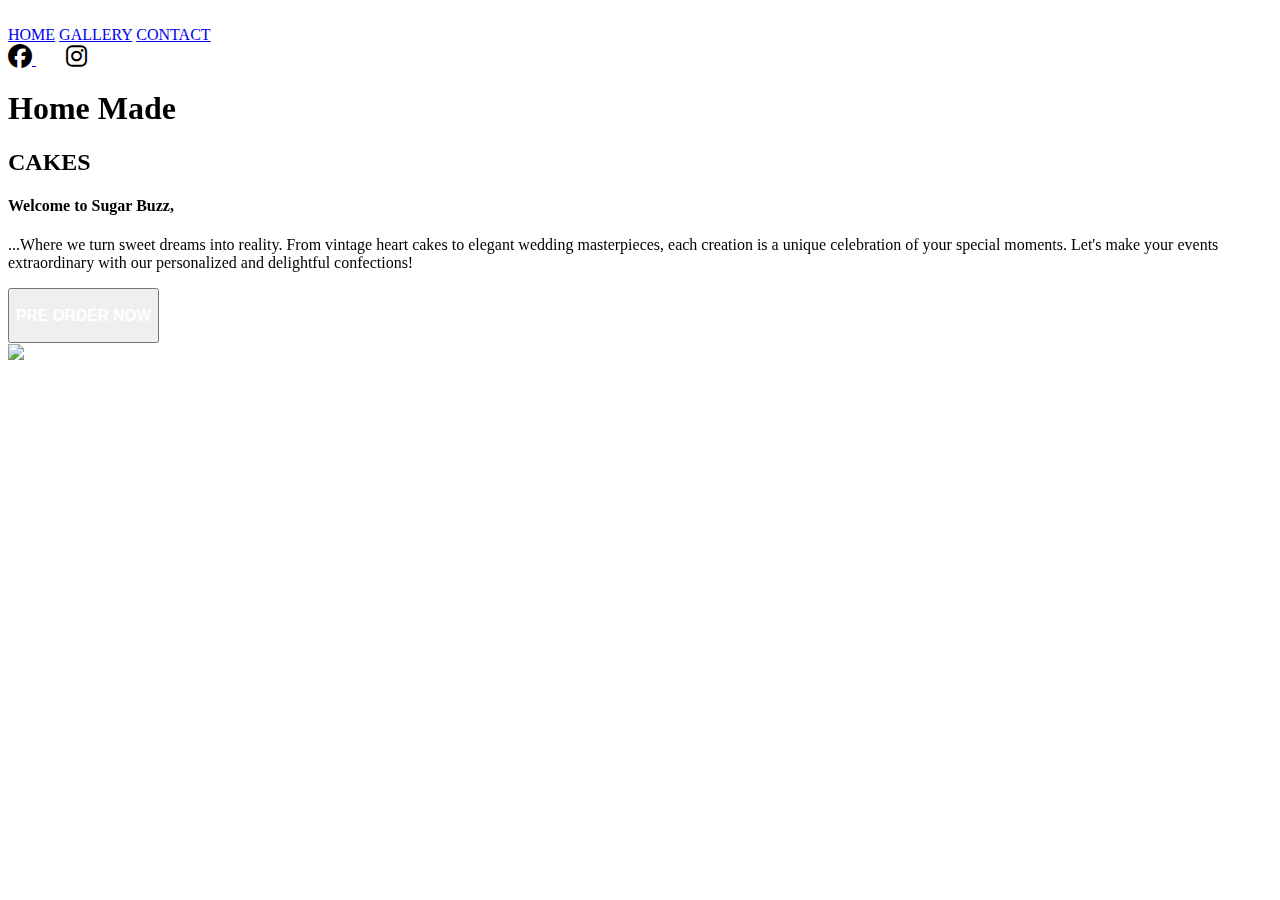
==== index.html @ 29b6a09b "Add files via upload" ====
<!DOCTYPE html>
<html lang="en">

<head>
    <meta charset="UTF-8">
    <meta name="viewport" content="width=device-width, initial-scale=1.0">
    <link rel="stylesheet" href="https://cdnjs.cloudflare.com/ajax/libs/font-awesome/6.5.1/css/all.min.css">
    <link rel="stylesheet" href="https://unpkg.com/aos@next/dist/aos.css" />
    <link rel="stylesheet" href="style.css">
    <title>Sugar Buzz</title>
    <link rel="icon" href="sugarbuzzlogotransparent.jpg.png" type="image/png">
</head>

<body>
    <nav>
        <div class="container">
            <div class="logo">
                <img src="sugarbuzzlogotransparent.jpg.png" alt="">
            </div>
            <div class="links">
                <a href="index.html">HOME</a>
                <a href="gallery.html">GALLERY</a>
                <a href="contact.html">CONTACT</a>
            </div>
            <div class="social-media">
                <a href="https://www.facebook.com/sugarbuzzes" target="_blank" rel="noopener noreferrer"
                    style="margin-right: 30px;">
                    <i class="fab fa-facebook" style="font-size: 24px; color: black;"></i>
                </a>
                <a href="https://www.instagram.com/sugarbuzzes/" target="_blank" rel="noopener noreferrer"
                    style="margin-right: 30px;">
                    <i class="fab fa-instagram" style="font-size: 24px; color: black;"></i>
                </a>
            </div>
        </div>
    </nav>
    <section>
        <div class="content">
            <div class="main-content">
                <h1 data-aos="fade-right" data-aos-duration="2000" class="home-made">Home Made </h1>
                <h2 data-aos="fade-left" data-aos-duration="2000" data-aos-delay="200">CAKES</h2>
                <h4 data-aos="fade-right" data-aos-duration="2000" data-aos-delay="400">Welcome to Sugar Buzz,</h4>
                <p class="main-" data-aos="flip-down" data-aos-duration="2000" data-aos-delay="600"
                    class="centered-paragraph">
                    ...Where we turn sweet dreams into reality. From vintage heart cakes to elegant
                    wedding masterpieces, each creation is a unique celebration of your special moments. Let's make
                    your
                    events extraordinary with our personalized and delightful confections!</p>
                <div class="order">
                    <button data-aos="zoom-in-left" data-aos-duration="2000" data-aos-delay="800">
                        <h3 class="preordernow" style="font-weight: bold; color: rgb(255, 255, 255);"><a
                                href="https://www.facebook.com/sugarbuzzes" target="_blank" rel="noopener noreferrer"
                                style="text-decoration: none; color: inherit;">PRE ORDER
                                NOW</a></h3>
                    </button>
                </div>
            </div>
            <div class="image">
                <img src="sugarbuzzlogotransparent.jpg.png" data-aos="zoom-in" data-aos-duration="2000">
            </div>
        </div>
    </section>
    <script src="https://unpkg.com/aos@next/dist/aos.js"></script>
    <script>
        AOS.init({
            offset: 1
        });
    </script>
</body>

</html>
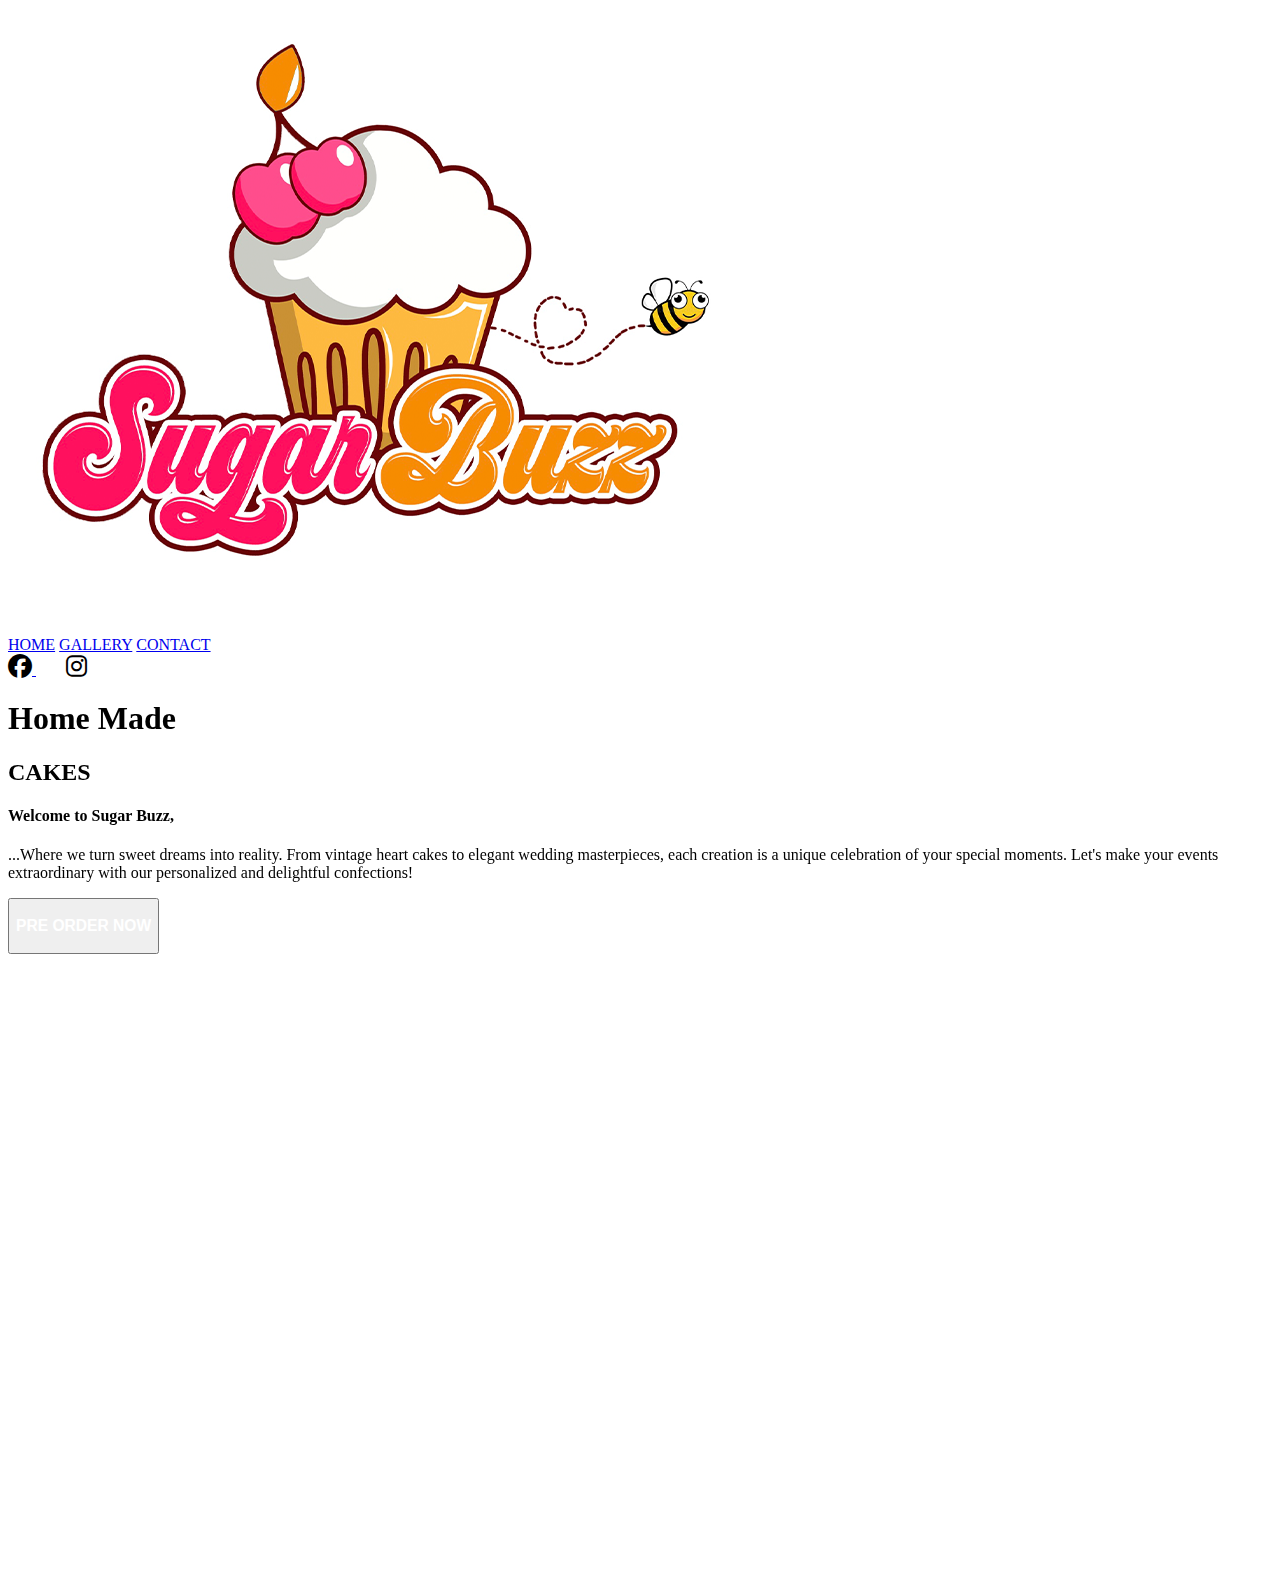
==== commit 08ab05ec: "Update index.html" ====
--- a/index.html
+++ b/index.html
@@ -8,14 +8,14 @@
     <link rel="stylesheet" href="https://unpkg.com/aos@next/dist/aos.css" />
     <link rel="stylesheet" href="style.css">
     <title>Sugar Buzz</title>
-    <link rel="icon" href="sugarbuzzlogotransparent.jpg.png" type="image/png">
+    <link rel="icon" href="images/sugarbuzzlogotransparent.jpg.png" type="image/png">
 </head>
 
 <body>
     <nav>
         <div class="container">
             <div class="logo">
-                <img src="sugarbuzzlogotransparent.jpg.png" alt="">
+                <img src="images/sugarbuzzlogotransparent.jpg.png" alt="">
             </div>
             <div class="links">
                 <a href="index.html">HOME</a>
@@ -56,8 +56,8 @@
                 </div>
             </div>
             <div class="image">
-                <img src="sugarbuzzlogotransparent.jpg.png" data-aos="zoom-in" data-aos-duration="2000">
-            </div>
+                <img src="images/sugarbuzzlogotransparent.jpg.png" data-aos="zoom-in" data-aos-duration="2000">
+            </div> 
         </div>
     </section>
     <script src="https://unpkg.com/aos@next/dist/aos.js"></script>
@@ -68,4 +68,4 @@
     </script>
 </body>
 
-</html>+</html>
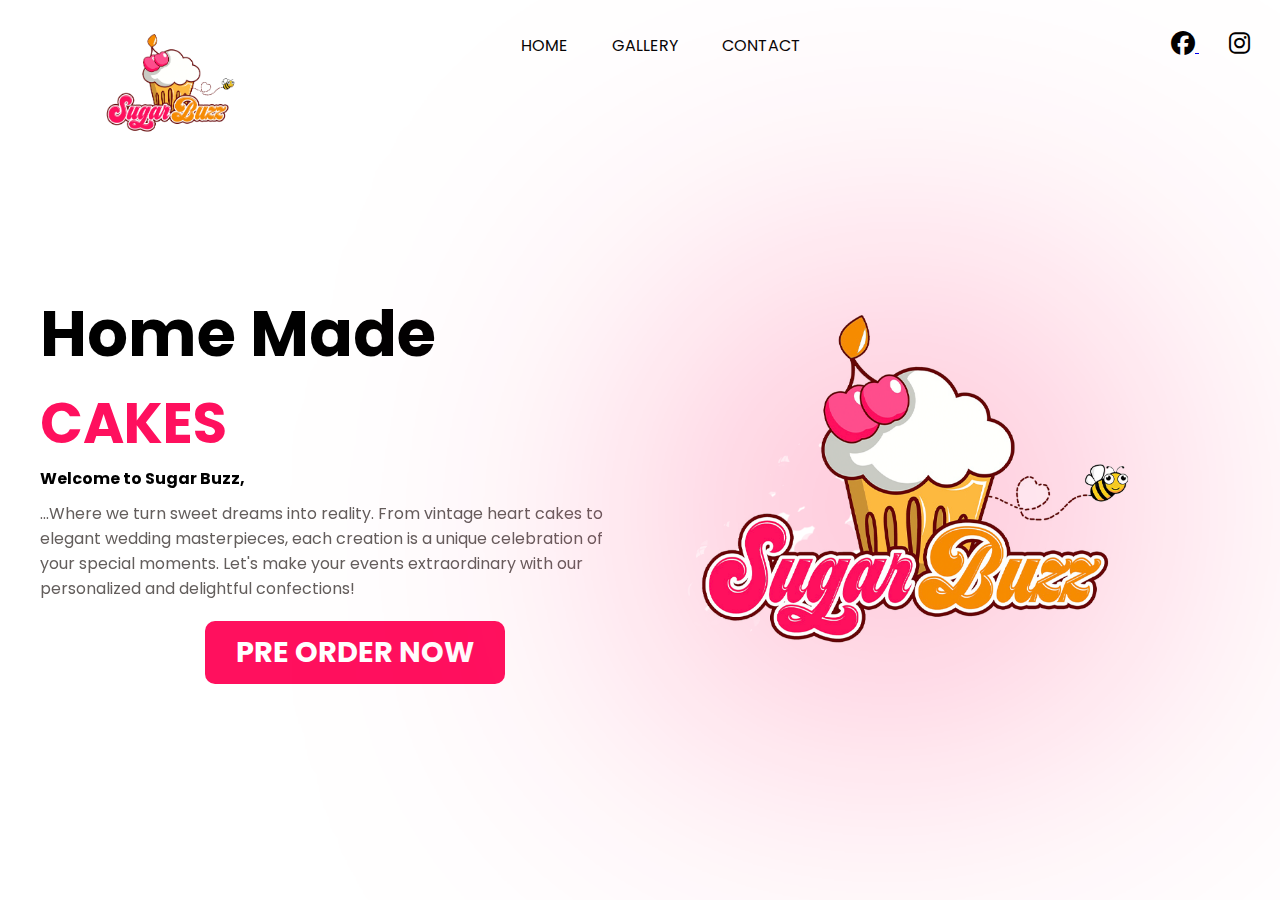
==== commit 642765cc: "Update index.html" ====
--- a/index.html
+++ b/index.html
@@ -6,7 +6,7 @@
     <meta name="viewport" content="width=device-width, initial-scale=1.0">
     <link rel="stylesheet" href="https://cdnjs.cloudflare.com/ajax/libs/font-awesome/6.5.1/css/all.min.css">
     <link rel="stylesheet" href="https://unpkg.com/aos@next/dist/aos.css" />
-    <link rel="stylesheet" href="style.css">
+    <link rel="stylesheet" href="styles.css">
     <title>Sugar Buzz</title>
     <link rel="icon" href="images/sugarbuzzlogotransparent.jpg.png" type="image/png">
 </head>
--- a/styles.css
+++ b/styles.css
@@ -0,0 +1,273 @@
+@import url('https://fonts.googleapis.com/css2?family=Poppins:wght@100;200;300;400;500;600&display=swap');
+
+* {
+    padding: 0;
+    margin: 0;
+    font-family: 'Poppins', sans-serif;
+    box-sizing: border-box;
+}
+
+body {
+    width: 100%;
+    height: 100vh;
+    overflow: hidden;
+    background-color: rgb(255, 255, 255);
+}
+
+nav {
+    width: 100%;
+    height: 10vh;
+}
+
+.container {
+    width: 100%;
+    height: 100%;
+    display: flex;
+    justify-content: space-between;
+    align-items: center;
+}
+
+@media (max-width: 768px) {
+    .logo {
+        display: none;
+        /* Hide the logo on mobile */
+    }
+}
+
+
+.container .logo img {
+    margin-left: 100px;
+    width: 150px;
+    margin-bottom: -90px;
+
+}
+
+.container .links a {
+    color: rgb(7, 6, 6);
+    text-decoration: none;
+    cursor: pointer;
+    position: relative;
+    margin: 0 20px;
+    transition: 0.3s linear;
+}
+
+.links a::before {
+    content: "";
+    position: absolute;
+    left: 0;
+    bottom: -4px;
+    width: 0;
+    background-color: #ff105e;
+    height: 3.5px;
+    transition: 0.3s linear;
+}
+
+.links a:hover::before,
+.links a:hover {
+    color: #ff105e;
+    width: 100%;
+}
+
+.container .search i {
+    color: rgb(0, 0, 0);
+    cursor: pointer;
+    font-size: 1.3rem;
+    margin-right: 20px;
+}
+
+/* Section Starts */
+
+section {
+    width: 100%;
+    height: 90vh;
+}
+
+section .content {
+    display: flex;
+    width: 100%;
+    height: 100%;
+    justify-content: space-around;
+    align-items: center;
+}
+
+.content .main-content {
+    color: rgb(0, 0, 0);
+    max-width: 600px;
+    width: 100%;
+    margin: 0 auto;
+}
+
+.main-content h1 {
+    font-size: clamp(2rem, 1rem + 5vw, 4rem);
+}
+
+.main-content h2 {
+    color: #ff105e;
+    font-size: clamp(2rem, 1rem + 5vw, 3.5rem);
+}
+
+.main-content p {
+    margin-top: 10px;
+    color: #635e5c;
+}
+
+.main-content .order {
+    display: flex;
+    margin: 20px 10px;
+    width: 100%;
+    justify-content: space-around;
+    min-height: 7vh;
+}
+
+.order h3 {
+    font-size: 1.8rem;
+}
+
+.order button {
+    min-width: 50%;
+    margin-left: 10px;
+    border: none;
+    outline: none;
+    border-radius: 10px;
+    background: linear-gradient(to bottom right, #ff105e 40%, #ff105e);
+    color: rgb(0, 0, 0);
+    font-weight: 700;
+    padding: 0 2px;
+    font-size: clamp(0.6rem, 1rem 5vw, 3rem);
+    transition: 0.1s linear;
+}
+
+.order button:hover {
+    box-shadow: 0 0 30px #ff105e;
+    background: linear-gradient(to bottom right, #f34db9, #f68c00 40%);
+}
+
+.content .image img {
+    max-width: 450px;
+    width: 100%;
+    margin-right: 100px;
+    transform: rotate(40deg) translateX(900px);
+    filter: drop-shadow(-10px -10px 200px #ff105e);
+}
+
+@media (max-width:800px) {
+    .content {
+        display: flex;
+        width: 100%;
+        flex-direction: column-reverse;
+    }
+
+    .main-content {
+        margin: 0 10px;
+    }
+}
+
+@media (min-width:884px) {
+    .content .image img {
+        min-width: 500px;
+    }
+}
+
+@media (max-width:440px) {
+    .links {
+        display: none;
+    }
+
+    .content .image img {
+        width: 100%;
+        margin-right: none;
+    }
+}
+
+.main- p.centered-paragraph {
+    text-align: center;
+}
+
+h5 {
+    font-size: 4em;
+    color: #ff105e;
+    font-weight: bold;
+    margin-bottom: 0;
+}
+
+.gallery-section {
+    background-color: #ffffff;
+    padding: 50px 0;
+    overflow-y: auto;
+}
+
+.gallery-intro {
+    text-align: center;
+    margin-bottom: 20px;
+}
+
+.gallery-container {
+    display: flex;
+    justify-content: space-around;
+    flex-wrap: wrap;
+    max-height: 600px;
+    margin: 0 auto;
+}
+
+.gallery-item {
+    width: 23%;
+    margin: 1%;
+    border: 0.1px solid #ff106023;
+    border-radius: 8px;
+    overflow: hidden;
+    box-shadow: 0 4px 8px rgba(0, 0, 0, 0.2);
+    background-color: #ffffff;
+}
+
+.gallery-item img {
+    width: 100%;
+    height: auto;
+    object-fit: cover;
+}
+
+.gallery-item h1 {
+    text-align: center;
+    padding: 10px 0;
+}
+
+.logo-container {
+    text-align: center;
+    margin-top: 50px;
+}
+
+.logo {
+    width: 150px;
+    height: auto;
+}
+
+@media (max-width: 768px) {
+    .container {
+        flex-direction: column;
+        align-items: center;
+    }
+
+    .links {
+        display: flex;
+        flex-direction: column;
+        align-items: center;
+        margin-top: 20px;
+    }
+
+    .social-media {
+        margin-top: 20px;
+    }
+}
+
+h1 {
+    font-size: 1em;
+    color: #ffffff;
+    font-weight: bold;
+    margin-bottom: 0;
+}
+
+.home-made {
+    font-size: 1em;
+    color: #000000;
+    font-weight: bold;
+    margin-bottom: 0;
+}
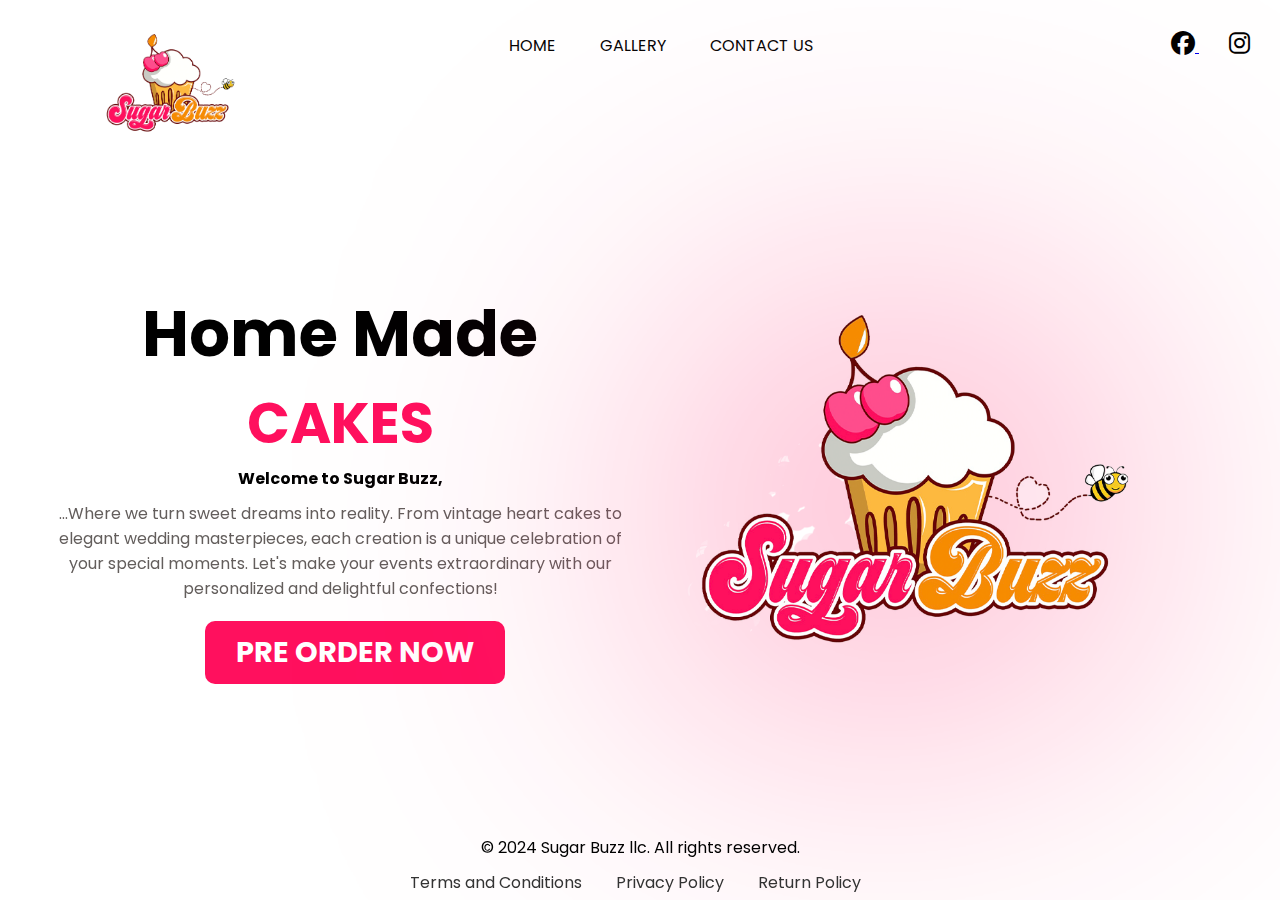
==== commit 8fc74b5d: "Update parts of my website" ====
--- a/index.html
+++ b/index.html
@@ -20,7 +20,7 @@
             <div class="links">
                 <a href="index.html">HOME</a>
                 <a href="gallery.html">GALLERY</a>
-                <a href="contact.html">CONTACT</a>
+                <a href="contact.html">CONTACT US</a>
             </div>
             <div class="social-media">
                 <a href="https://www.facebook.com/sugarbuzzes" target="_blank" rel="noopener noreferrer"
@@ -57,9 +57,17 @@
             </div>
             <div class="image">
                 <img src="images/sugarbuzzlogotransparent.jpg.png" data-aos="zoom-in" data-aos-duration="2000">
-            </div> 
+            </div>
         </div>
     </section>
+    <footer>
+        <p>&copy; 2024 Sugar Buzz llc. All rights reserved.</p>
+        <div class="footer-links">
+            <a href="terms.html">Terms and Conditions</a>
+            <a href="privacy.html">Privacy Policy</a>
+            <a href="returns.html">Return Policy</a>
+        </div>
+    </footer>
     <script src="https://unpkg.com/aos@next/dist/aos.js"></script>
     <script>
         AOS.init({
@@ -68,4 +76,4 @@
     </script>
 </body>
 
-</html>
+</html>--- a/styles.css
+++ b/styles.css
@@ -271,3 +271,105 @@
     font-weight: bold;
     margin-bottom: 0;
 }
+
+footer {
+    background-color: #f8f9fa00;
+    padding: 5px 0;
+    text-align: center;
+    position: fixed;
+    bottom: 0;
+    width: 100%;
+}
+
+.footer-links {
+    margin-top: 10px;
+}
+
+.footer-links a {
+    color: #262626;
+    text-decoration: none;
+    margin: 0 10px;
+}
+
+.footer-links a {
+    color: #333;
+    margin-right: 20px;
+    text-decoration: none;
+}
+
+section {
+    text-align: center;
+    /* Center-align text within sections */
+    margin-bottom: 20px;
+}
+
+.content2 {
+    display: flex;
+    flex-direction: column;
+    justify-content: center;
+    align-items: center;
+    height: auto;
+    min-height: 90vh;
+    /* Adjusted to allow for scrolling */
+    padding-bottom: 50px;
+    /* Added padding to prevent footer overlap */
+    overflow-y: auto;
+    /* Added to enable vertical scrolling */
+}
+
+.main-content2 {
+    text-align: center;
+    color: rgb(0, 0, 0);
+    max-width: 600px;
+    width: 100%;
+    margin: 0 auto;
+    padding: 0 20px;
+    /* Added padding to prevent content from sticking to edges */
+}
+
+.main-content2 h1 {
+    font-size: clamp(2rem, 1rem + 5vw, 4rem);
+    text-align: center;
+}
+
+.main-content2 h2 {
+    color: #ff105e;
+    font-size: clamp(2rem, 1rem + 5vw, 3.5rem);
+    text-align: center;
+}
+
+.main-content2 p {
+    margin-top: 10px;
+    color: #635e5c;
+    text-align: center;
+}
+
+.footer {
+    background-color: #f8f9fa;
+    padding: 10px 0;
+    text-align: center;
+    position: fixed;
+    bottom: 0;
+    width: 100%;
+}
+
+.footer-links {
+    margin-top: 10px;
+}
+
+.footer-links a {
+    color: #333;
+    text-decoration: none;
+    margin-right: 20px;
+}
+
+section {
+    text-align: center;
+    margin-bottom: 20px;
+}
+
+h1,
+h2 {
+    color: #333;
+    text-align: center;
+}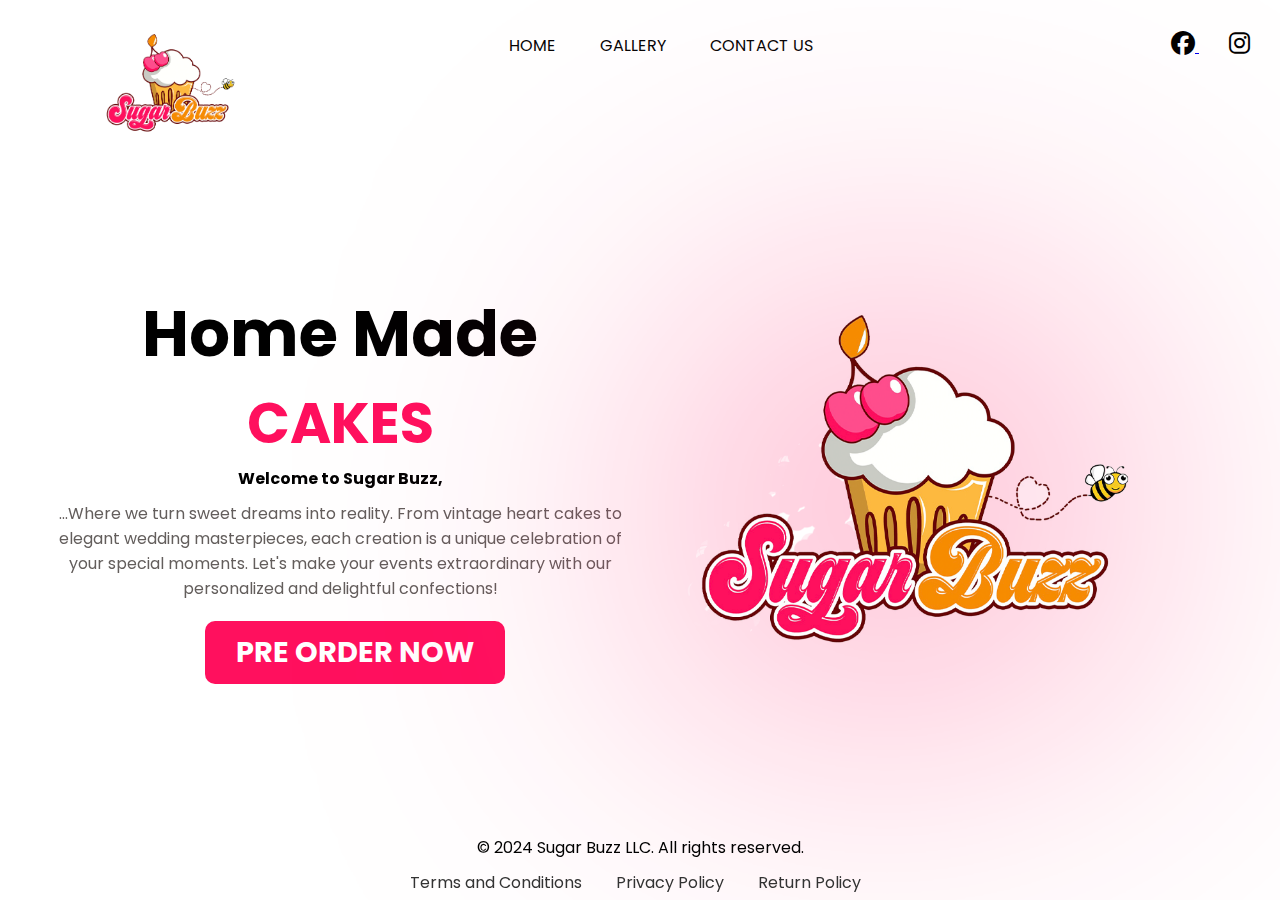
==== commit b9f1a42f: "Update index.html" ====
--- a/index.html
+++ b/index.html
@@ -7,7 +7,23 @@
     <link rel="stylesheet" href="https://cdnjs.cloudflare.com/ajax/libs/font-awesome/6.5.1/css/all.min.css">
     <link rel="stylesheet" href="https://unpkg.com/aos@next/dist/aos.css" />
     <link rel="stylesheet" href="styles.css">
-    <title>Sugar Buzz</title>
+    
+    <!-- SEO Meta Tags -->
+    <title>Custom Wedding and Occasion Cakes | Sugar Buzz LLC</title>
+    <meta name="description" content="Order custom wedding and occasion cakes from Sugar Buzz LLC. We offer unique designs, delivery, and exceptional service. Contact us today!">
+    <meta name="keywords" content="wedding cakes, custom cakes, cake delivery, Sugar Buzz LLC, homemade cakes, elegant cakes, personalized cakes">
+    
+    <!-- Social Media Meta Tags -->
+    <meta property="og:title" content="Custom Wedding and Occasion Cakes | Sugar Buzz LLC">
+    <meta property="og:description" content="Order custom wedding and occasion cakes from Sugar Buzz LLC. We offer unique designs, delivery, and exceptional service. Contact us today!">
+    <meta property="og:image" content="images/sugarbuzzlogotransparent.jpg.png">
+    <meta property="og:url" content="https://www.sugarbuzz.com">
+    <meta property="og:type" content="website">
+    <meta name="twitter:card" content="summary_large_image">
+    <meta name="twitter:title" content="Custom Wedding and Occasion Cakes | Sugar Buzz LLC">
+    <meta name="twitter:description" content="Order custom wedding and occasion cakes from Sugar Buzz LLC. We offer unique designs, delivery, and exceptional service. Contact us today!">
+    <meta name="twitter:image" content="images/sugarbuzzlogotransparent.jpg.png">
+
     <link rel="icon" href="images/sugarbuzzlogotransparent.jpg.png" type="image/png">
 </head>
 
@@ -15,7 +31,7 @@
     <nav>
         <div class="container">
             <div class="logo">
-                <img src="images/sugarbuzzlogotransparent.jpg.png" alt="">
+                <img src="images/sugarbuzzlogotransparent.jpg.png" alt="Sugar Buzz Logo">
             </div>
             <div class="links">
                 <a href="index.html">HOME</a>
@@ -23,12 +39,10 @@
                 <a href="contact.html">CONTACT US</a>
             </div>
             <div class="social-media">
-                <a href="https://www.facebook.com/sugarbuzzes" target="_blank" rel="noopener noreferrer"
-                    style="margin-right: 30px;">
+                <a href="https://www.facebook.com/sugarbuzzes" target="_blank" rel="noopener noreferrer" style="margin-right: 30px;">
                     <i class="fab fa-facebook" style="font-size: 24px; color: black;"></i>
                 </a>
-                <a href="https://www.instagram.com/sugarbuzzes/" target="_blank" rel="noopener noreferrer"
-                    style="margin-right: 30px;">
+                <a href="https://www.instagram.com/sugarbuzzes/" target="_blank" rel="noopener noreferrer" style="margin-right: 30px;">
                     <i class="fab fa-instagram" style="font-size: 24px; color: black;"></i>
                 </a>
             </div>
@@ -37,31 +51,28 @@
     <section>
         <div class="content">
             <div class="main-content">
-                <h1 data-aos="fade-right" data-aos-duration="2000" class="home-made">Home Made </h1>
+                <h1 data-aos="fade-right" data-aos-duration="2000" class="home-made">Home Made</h1>
                 <h2 data-aos="fade-left" data-aos-duration="2000" data-aos-delay="200">CAKES</h2>
                 <h4 data-aos="fade-right" data-aos-duration="2000" data-aos-delay="400">Welcome to Sugar Buzz,</h4>
-                <p class="main-" data-aos="flip-down" data-aos-duration="2000" data-aos-delay="600"
-                    class="centered-paragraph">
+                <p class="main-" data-aos="flip-down" data-aos-duration="2000" data-aos-delay="600" class="centered-paragraph">
                     ...Where we turn sweet dreams into reality. From vintage heart cakes to elegant
                     wedding masterpieces, each creation is a unique celebration of your special moments. Let's make
                     your
                     events extraordinary with our personalized and delightful confections!</p>
                 <div class="order">
                     <button data-aos="zoom-in-left" data-aos-duration="2000" data-aos-delay="800">
-                        <h3 class="preordernow" style="font-weight: bold; color: rgb(255, 255, 255);"><a
-                                href="https://www.facebook.com/sugarbuzzes" target="_blank" rel="noopener noreferrer"
-                                style="text-decoration: none; color: inherit;">PRE ORDER
+                        <h3 class="preordernow" style="font-weight: bold; color: rgb(255, 255, 255);"><a href="https://www.facebook.com/sugarbuzzes" target="_blank" rel="noopener noreferrer" style="text-decoration: none; color: inherit;">PRE ORDER
                                 NOW</a></h3>
                     </button>
                 </div>
             </div>
             <div class="image">
-                <img src="images/sugarbuzzlogotransparent.jpg.png" data-aos="zoom-in" data-aos-duration="2000">
+                <img src="images/sugarbuzzlogotransparent.jpg.png" data-aos="zoom-in" data-aos-duration="2000" alt="Sugar Buzz Logo">
             </div>
         </div>
     </section>
     <footer>
-        <p>&copy; 2024 Sugar Buzz llc. All rights reserved.</p>
+        <p>&copy; 2024 Sugar Buzz LLC. All rights reserved.</p>
         <div class="footer-links">
             <a href="terms.html">Terms and Conditions</a>
             <a href="privacy.html">Privacy Policy</a>
@@ -76,4 +87,4 @@
     </script>
 </body>
 
-</html>+</html>
